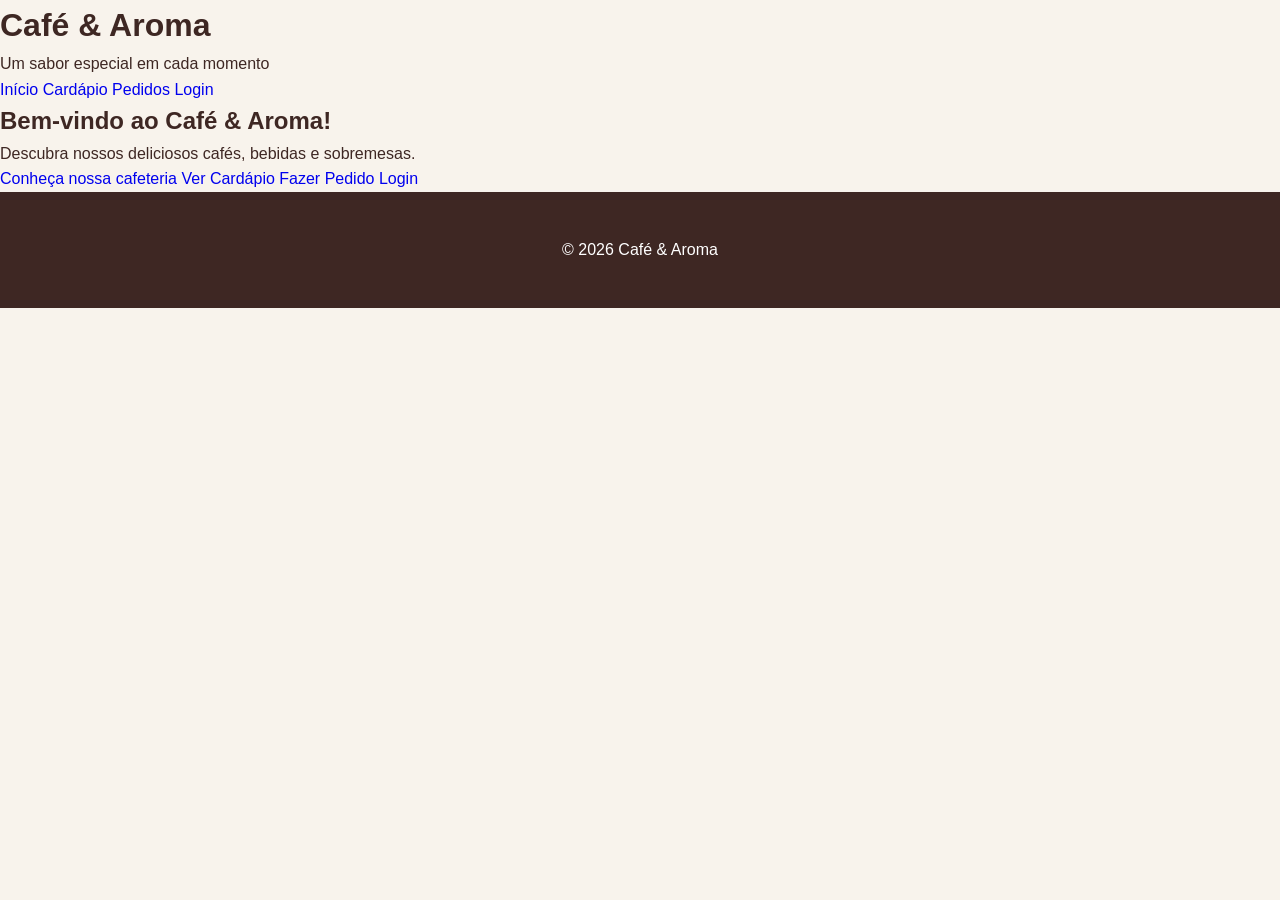
==== src/main/resources/templates/index.html @ 021a022e "Base do Projeto" ====
<!DOCTYPE html>
<html lang="pt-br">

<head>
    <meta charset="UTF-8">
    <meta name="viewport" content="width=device-width, initial-scale=1.0">
    <title>Café & Aroma</title>
    <link rel="stylesheet" href="../static/css/style.css">
</head>

<body>

  
    <header class="header">
        <div class="container">
            <h1>Café & Aroma</h1>
            <p>Um sabor especial em cada momento</p>
        </div>
    </header>

   
    <nav class="menu">
        <a href="inicio.html">Início</a>
        <a href="cardapio.html">Cardápio</a>
        <a href="pedidos.html">Pedidos</a>
        <a href="login.html">Login</a>
    </nav>

 
    <main>
        <section class="inicio">
            <div class="container">
                <h2>Bem-vindo ao Café & Aroma!</h2>
                <p>Descubra nossos deliciosos cafés, bebidas e sobremesas.</p>

                <div class="botoes">
                    <a href="/templates/inicio.html" class="botao">Conheça nossa cafeteria</a>
                    <a href="/templates/cardapio.html" class="botao">Ver Cardápio</a>
                    <a href="/templates/pedidos.html" class="botao">Fazer Pedido</a>
                    <a href="/templates/login.html" class="botao">Login</a>
                </div>
            </div>
        </section>
    </main>

    
    <footer>
        <p>© 2026 Café & Aroma</p>
    </footer>

</body>

</html>
---- src/main/resources/static/css/style.css ----
/* =========================================
   CONFIGURAÇÕES GERAIS
========================================= */

* {
    margin: 0;
    padding: 0;
    box-sizing: border-box;
}

html {
    scroll-behavior: smooth;
}

body {
    font-family: Arial, Helvetica, sans-serif;
    background-color: #f8f3ec;
    color: #3e2723;
    line-height: 1.6;
}

img {
    max-width: 100%;
}

a {
    text-decoration: none;
}


/* =========================================
   NAVBAR
========================================= */

.navbar {
    background-color: #3e2723;
    padding: 15px 0;
}

.navbar-brand {
    color: #f5d6a1 !important;
    font-size: 27px;
    font-weight: bold;
    letter-spacing: 1px;
}

.nav-link {
    color: white !important;
    margin-left: 15px;
    font-weight: 500;
    transition: 0.3s;
}

.nav-link:hover {
    color: #f5d6a1 !important;
}

.nav-link.active {
    color: #f5d6a1 !important;
}

.navbar-toggler {
    border-color: #f5d6a1;
}

.navbar-toggler:focus {
    box-shadow: 0 0 0 0.2rem rgba(245, 214, 161, 0.3);
}

#contadorCarrinho {
    background-color: #c89b5c;
    color: white;
    border-radius: 50%;
    padding: 2px 7px;
    font-size: 12px;
    margin-left: 4px;
}


/* =========================================
   CARROSSEL
========================================= */

.hero {
    width: 100%;
    overflow: hidden;
}

#carouselCafe {
    width: 100%;
}

#carouselCafe .carousel-item {
    position: relative;
}

#carouselCafe .carousel-item img {
    display: block;
    width: 100%;
    height: 600px;
    object-fit: cover;
    object-position: center;
}

/* Escurece levemente a imagem para melhorar o texto */

#carouselCafe .carousel-item::after {
    content: "";
    position: absolute;
    inset: 0;
    background: rgba(0, 0, 0, 0.25);
    z-index: 1;
}

/* Texto do carrossel */

.carousel-caption {
    z-index: 2;
    bottom: 20%;
    left: 10%;
    right: 10%;
}

.carousel-caption h1,
.carousel-caption h2 {
    font-size: 45px;
    font-weight: bold;
    margin-bottom: 15px;
    text-shadow: 2px 2px 8px rgba(0, 0, 0, 0.6);
}

.carousel-caption p {
    font-size: 20px;
    margin-bottom: 25px;
    text-shadow: 1px 1px 5px rgba(0, 0, 0, 0.7);
}

.carousel-caption .btn {
    padding: 12px 28px;
    border-radius: 8px;
    font-weight: bold;
    transition: 0.3s;
}

.carousel-caption .btn:hover {
    background-color: #f5d6a1;
    color: #3e2723;
}


/* =========================================
   TÍTULOS / SUBTÍTULOS
========================================= */

.subtitulo {
    display: block;
    color: #a47745;
    font-size: 14px;
    font-weight: bold;
    letter-spacing: 3px;
    margin-bottom: 10px;
}

.introducao h1,
.sobre-nos h2,
.destaques h2,
.contato h2 {
    font-weight: bold;
    color: #3e2723;
}


/* =========================================
   INTRODUÇÃO
========================================= */

.introducao {
    padding: 80px 20px;
    background-color: #f8f3ec;
}

.introducao h1 {
    font-size: 40px;
    margin-bottom: 20px;
}

.introducao p {
    max-width: 700px;
    margin: 0 auto 30px;
    font-size: 18px;
    color: #66534c;
}

.introducao .btn {
    background-color: #6f4e37;
    color: white;
    border: none;
    padding: 13px 30px;
    border-radius: 8px;
    transition: 0.3s;
}

.introducao .btn:hover {
    background-color: #4e342e;
}


/* =========================================
   SOBRE NÓS
========================================= */

.sobre-nos {
    background-color: white;
    padding: 90px 20px;
}

.sobre-nos h2 {
    font-size: 40px;
    margin-bottom: 25px;
}

.sobre-nos p {
    color: #66534c;
    font-size: 17px;
    margin-bottom: 18px;
}

.sobre-nos .btn {
    margin-top: 10px;
    background-color: #6f4e37;
    border: none;
    padding: 13px 25px;
    border-radius: 8px;
}

.sobre-nos .btn:hover {
    background-color: #4e342e;
}


/* Destaques do Sobre Nós */

.sobre-destaques {
    display: flex;
    flex-direction: column;
    gap: 20px;
}

.destaque {
    display: flex;
    align-items: center;
    gap: 20px;
    background-color: #f8f3ec;
    padding: 25px;
    border-radius: 15px;
    border-left: 5px solid #c89b5c;
    transition: 0.3s;
}

.destaque:hover {
    transform: translateX(5px);
    box-shadow: 0 5px 18px rgba(0, 0, 0, 0.08);
}

.icone {
    width: 60px;
    height: 60px;
    min-width: 60px;
    display: flex;
    align-items: center;
    justify-content: center;
    background-color: #ead8c0;
    border-radius: 50%;
    font-size: 27px;
}

.destaque h3 {
    font-size: 20px;
    margin-bottom: 5px;
    color: #3e2723;
}

.destaque p {
    margin: 0;
    font-size: 15px;
}


/* =========================================
   DESTAQUES / CATEGORIAS
========================================= */

.destaques {
    padding: 90px 20px;
    background-color: #ead8c0;
}

.destaques h2 {
    font-size: 38px;
}

.destaque-card {
    height: 100%;
    border: none;
    border-radius: 15px;
    background-color: white;
    box-shadow: 0 5px 20px rgba(0, 0, 0, 0.08);
    transition: 0.3s;
}

.destaque-card:hover {
    transform: translateY(-8px);
    box-shadow: 0 10px 25px rgba(0, 0, 0, 0.12);
}

.destaque-card .card-body {
    padding: 35px 25px;
}

.card-icone {
    font-size: 45px;
    margin-bottom: 15px;
}

.destaque-card h3 {
    font-size: 24px;
    margin-bottom: 12px;
}

.destaque-card p {
    color: #6b5a52;
    margin: 0;
}


/* =========================================
   CHAMADA PARA PEDIDOS
========================================= */

.chamada-pedido {
    background-color: #6f4e37;
    color: white;
    padding: 80px 20px;
    text-align: center;
}

.chamada-pedido h2 {
    font-size: 38px;
    font-weight: bold;
    margin-bottom: 15px;
}

.chamada-pedido p {
    font-size: 18px;
    margin-bottom: 30px;
}

.chamada-pedido .btn {
    background-color: white;
    color: #3e2723;
    padding: 13px 30px;
    border-radius: 8px;
    font-weight: bold;
    transition: 0.3s;
}

.chamada-pedido .btn:hover {
    background-color: #f5d6a1;
    color: #3e2723;
}


/* =========================================
   TÍTULO DAS PÁGINAS
========================================= */

.pagina-titulo {
    background-color: #ead8c0;
    padding: 60px 20px;
    text-align: center;
}

.pagina-titulo h1 {
    font-size: 40px;
    font-weight: bold;
    margin-bottom: 10px;
}

.pagina-titulo p {
    font-size: 18px;
}


/* =========================================
   CARDÁPIO
========================================= */

.cardapio {
    padding: 60px 0;
}

.produto {
    background-color: white;
    border-radius: 15px;
    overflow: hidden;
    height: 100%;
    box-shadow: 0 4px 15px rgba(0, 0, 0, 0.10);
    transition: 0.3s;
}

.produto:hover {
    transform: translateY(-5px);
}

.produto img {
    width: 100%;
    height: 230px;
    object-fit: cover;
}

.produto-conteudo {
    padding: 25px;
}

.produto-conteudo h3 {
    font-size: 23px;
    margin-bottom: 10px;
}

.produto-conteudo p {
    color: #666;
    min-height: 48px;
}

.produto-conteudo strong {
    display: block;
    font-size: 21px;
    margin: 15px 0;
    color: #6f4e37;
}


/* =========================================
   BOTÃO PEDIR
========================================= */

.btn-pedir {
    width: 100%;
    border: none;
    background-color: #6f4e37;
    color: white;
    padding: 12px;
    border-radius: 8px;
    font-size: 16px;
    cursor: pointer;
    transition: 0.3s;
}

.btn-pedir:hover {
    background-color: #4e342e;
    transform: translateY(-2px);
}


/* =========================================
   PEDIDOS / CARRINHO
========================================= */

.pedidos {
    padding: 60px 0;
    min-height: 500px;
}

.item-carrinho {
    background-color: white;
    padding: 20px;
    margin-bottom: 15px;
    border-radius: 12px;
    display: flex;
    align-items: center;
    justify-content: space-between;
    gap: 20px;
    box-shadow: 0 3px 10px rgba(0, 0, 0, 0.08);
}

.item-info {
    flex: 1;
}

.item-info h3 {
    margin-bottom: 5px;
}

.item-info p {
    margin: 0;
    color: #6f4e37;
}

.item-acoes {
    display: flex;
    align-items: center;
    gap: 10px;
}

.item-acoes button {
    border: none;
    background-color: #6f4e37;
    color: white;
    width: 35px;
    height: 35px;
    border-radius: 5px;
    cursor: pointer;
}

.item-acoes span {
    font-weight: bold;
    min-width: 20px;
    text-align: center;
}

.item-acoes .btn-remover {
    width: auto;
    padding: 0 12px;
    background-color: #a94442;
}

.subtotal {
    min-width: 100px;
    text-align: right;
}

.total-pedido {
    background-color: white;
    margin-top: 30px;
    padding: 30px;
    border-radius: 12px;
    text-align: right;
}

.total-pedido h3 {
    margin-bottom: 20px;
}

.btn-finalizar {
    background-color: #6f4e37;
    color: white;
    border: none;
    padding: 13px 25px;
    border-radius: 8px;
    cursor: pointer;
    margin-right: 10px;
}

.btn-finalizar:hover {
    background-color: #4e342e;
}

.btn-voltar {
    display: inline-block;
    text-decoration: none;
    background-color: #ead8c0;
    color: #3e2723;
    padding: 13px 25px;
    border-radius: 8px;
}

.carrinho-vazio {
    background-color: white;
    padding: 50px;
    border-radius: 15px;
    text-align: center;
}

.carrinho-vazio h3 {
    margin-bottom: 15px;
}

.carrinho-vazio p {
    margin-bottom: 25px;
}


/* =========================================
   CONTATO
========================================= */

.contato {
    background-color: #f8f3ec;
    padding: 90px 20px;
}

.contato h2 {
    font-size: 38px;
    margin-bottom: 15px;
}

.contato > .container > p {
    color: #66534c;
    font-size: 18px;
}

.contato-box {
    background-color: white;
    max-width: 600px;
    margin: 30px auto 0;
    padding: 30px;
    border-radius: 15px;
    box-shadow: 0 5px 20px rgba(0, 0, 0, 0.08);
}

.contato-box p {
    margin: 12px 0;
    font-size: 17px;
}


/* =========================================
   FOOTER
========================================= */

footer {
    background-color: #3e2723;
    color: white;
    text-align: center;
    padding: 40px 20px;
}

footer h3 {
    color: #f5d6a1;
    font-size: 25px;
    margin-bottom: 10px;
}

footer p {
    margin: 5px 0;
}

footer .copyright {
    margin-top: 20px;
    font-size: 14px;
    color: #d8c8bc;
}


/* =========================================
   RESPONSIVO - TABLET
========================================= */

@media (max-width: 768px) {

    .navbar-brand {
        font-size: 23px;
    }

    #carouselCafe .carousel-item img {
        height: 400px;
    }

    .carousel-caption {
        bottom: 15%;
    }

    .carousel-caption h1,
    .carousel-caption h2 {
        font-size: 30px;
    }

    .carousel-caption p {
        font-size: 16px;
    }

    .introducao {
        padding: 60px 20px;
    }

    .introducao h1 {
        font-size: 32px;
    }

    .sobre-nos {
        padding: 65px 20px;
    }

    .sobre-nos h2 {
        font-size: 32px;
    }

    .destaques {
        padding: 65px 20px;
    }

    .destaques h2 {
        font-size: 30px;
    }

    .chamada-pedido h2 {
        font-size: 30px;
    }

    .contato {
        padding: 65px 20px;
    }

    .contato h2 {
        font-size: 30px;
    }

    .item-carrinho {
        flex-direction: column;
        align-items: flex-start;
    }

    .item-acoes {
        width: 100%;
    }

    .subtotal {
        text-align: left;
    }

    .total-pedido {
        text-align: center;
    }

    .btn-finalizar,
    .btn-voltar {
        display: block;
        width: 100%;
        margin: 10px 0;
        text-align: center;
    }
}


/* =========================================
   RESPONSIVO - CELULAR
========================================= */

@media (max-width: 480px) {

    .navbar {
        padding: 12px 0;
    }

    #carouselCafe .carousel-item img {
        height: 300px;
    }

    .carousel-caption {
        bottom: 10%;
        left: 5%;
        right: 5%;
    }

    .carousel-caption h1,
    .carousel-caption h2 {
        font-size: 24px;
    }

    .carousel-caption p {
        font-size: 14px;
        margin-bottom: 15px;
    }

    .carousel-caption .btn {
        padding: 9px 18px;
        font-size: 14px;
    }

    .introducao h1 {
        font-size: 27px;
    }

    .introducao p {
        font-size: 16px;
    }

    .sobre-nos h2 {
        font-size: 28px;
    }

    .destaque {
        padding: 20px;
    }

    .icone {
        width: 50px;
        height: 50px;
        min-width: 50px;
        font-size: 22px;
    }

    .destaque h3 {
        font-size: 18px;
    }

    .destaque p {
        font-size: 14px;
    }

    .produto img {
        height: 200px;
    }

    .pagina-titulo {
        padding: 40px 15px;
    }

    .pagina-titulo h1 {
        font-size: 30px;
    }

    .contato-box {
        padding: 20px;
    }

    footer {
        padding: 30px 15px;
    }
}
* {
    margin: 0;
    padding: 0;
    box-sizing: border-box;
    font-family: Arial, sans-serif;
}

/* LOGIN */

.login {
    padding: 60px 20px;
    min-height: 500px;
}

.login .container {
    max-width: 450px;
    margin: 0 auto;
    background-color: #ffffff;
    padding: 35px;
    border-radius: 15px;
    box-shadow: 0 5px 20px rgba(0, 0, 0, 0.12);
}

.login h2 {
    text-align: center;
    margin-bottom: 10px;
}

.login .container > p {
    text-align: center;
    margin-bottom: 30px;
}

.campo {
    margin-bottom: 20px;
}

.campo label {
    display: block;
    margin-bottom: 8px;
    font-weight: bold;
}

.campo input {
    width: 100%;
    padding: 12px;
    border: 1px solid #ccc;
    border-radius: 8px;
    font-size: 16px;
}

.campo input:focus {
    outline: none;
    border-color: #8b5e3c;
}

.login .botao {
    width: 100%;
    border: none;
    cursor: pointer;
    text-align: center;
}

.cadastro {
    margin-top: 25px;
}

.cadastro a {
    text-decoration: none;
    font-weight: bold;
}
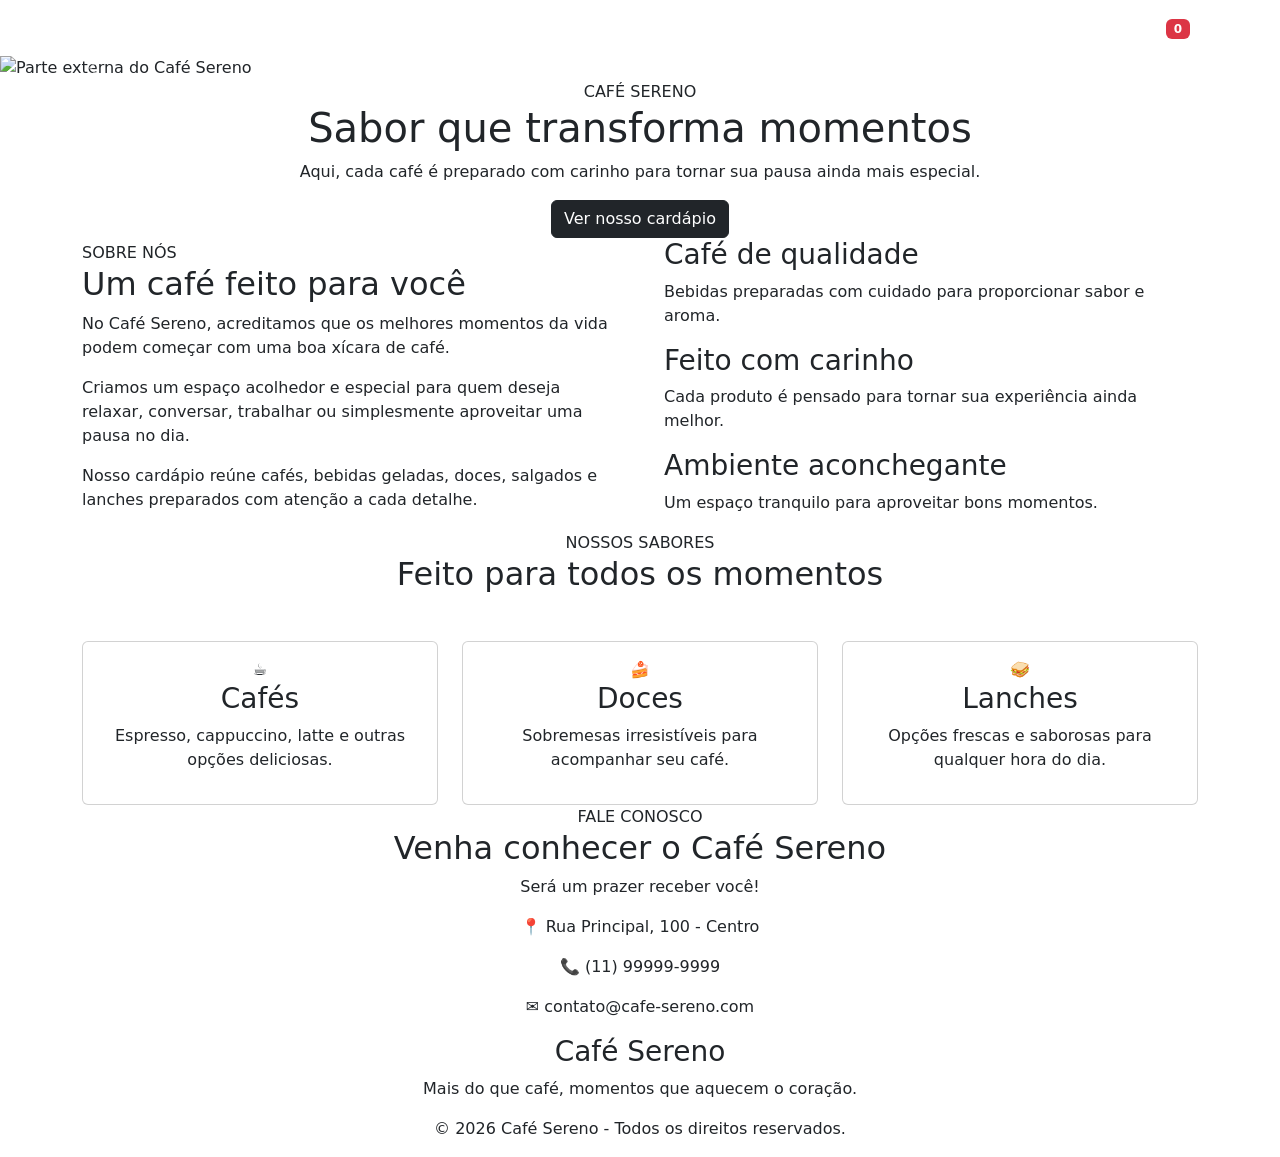
==== commit d64258d6: "Projeto BUILD com o MAVEN" ====
--- a/src/main/resources/templates/index.html
+++ b/src/main/resources/templates/index.html
@@ -1,53 +1,537 @@
 <!DOCTYPE html>
-<html lang="pt-br">
+<html lang="pt-br" xmlns:th="http://www.thymeleaf.org">
 
 <head>
     <meta charset="UTF-8">
     <meta name="viewport" content="width=device-width, initial-scale=1.0">
-    <title>Café & Aroma</title>
-    <link rel="stylesheet" href="../static/css/style.css">
+
+    <title>Café Sereno | Cafeteria</title>
+
+    <!-- Bootstrap -->
+    <link href="https://cdn.jsdelivr.net/npm/bootstrap@5.3.8/dist/css/bootstrap.min.css"
+          rel="stylesheet">
+
+    <!-- CSS do projeto -->
+    <link rel="stylesheet" th:href="@{/css/style.css}">
 </head>
 
 <body>
 
-  
-    <header class="header">
+<!-- ================= HEADER ================= -->
+<header>
+
+    <nav class="navbar navbar-expand-lg navbar-dark">
+
         <div class="container">
-            <h1>Café & Aroma</h1>
-            <p>Um sabor especial em cada momento</p>
+
+            <!-- Logo / Nome -->
+            <a class="navbar-brand" th:href="@{/}">
+                Café Sereno
+            </a>
+
+            <!-- Botão mobile -->
+            <button class="navbar-toggler"
+                    type="button"
+                    data-bs-toggle="collapse"
+                    data-bs-target="#menu"
+                    aria-controls="menu"
+                    aria-expanded="false"
+                    aria-label="Abrir menu">
+
+                <span class="navbar-toggler-icon"></span>
+
+            </button>
+
+            <!-- Menu -->
+            <div class="collapse navbar-collapse" id="menu">
+
+                <ul class="navbar-nav ms-auto">
+
+                    <li class="nav-item">
+                        <a class="nav-link active"
+                           th:href="@{/}">
+                            Início
+                        </a>
+                    </li>
+
+                    <li class="nav-item">
+                        <a class="nav-link"
+                           th:href="@{/cardapio}">
+                            Cardápio
+                        </a>
+                    </li>
+
+                    <li class="nav-item">
+                        <a class="nav-link"
+                           th:href="@{/login}">
+                            Login
+                        </a>
+                    </li>
+
+                    <li class="nav-item">
+                        <a class="nav-link"
+                           th:href="@{/pedidos}">
+
+                            Pedidos
+
+                            <span id="contadorCarrinho"
+                                  class="badge bg-danger">
+                                0
+                            </span>
+
+                        </a>
+                    </li>
+
+                </ul>
+
+            </div>
+
         </div>
-    </header>
-
-   
-    <nav class="menu">
-        <a href="inicio.html">Início</a>
-        <a href="cardapio.html">Cardápio</a>
-        <a href="pedidos.html">Pedidos</a>
-        <a href="login.html">Login</a>
+
     </nav>
 
- 
-    <main>
-        <section class="inicio">
-            <div class="container">
-                <h2>Bem-vindo ao Café & Aroma!</h2>
-                <p>Descubra nossos deliciosos cafés, bebidas e sobremesas.</p>
-
-                <div class="botoes">
-                    <a href="/templates/inicio.html" class="botao">Conheça nossa cafeteria</a>
-                    <a href="/templates/cardapio.html" class="botao">Ver Cardápio</a>
-                    <a href="/templates/pedidos.html" class="botao">Fazer Pedido</a>
-                    <a href="/templates/login.html" class="botao">Login</a>
-                </div>
+</header>
+
+
+<!-- ================= CONTEÚDO ================= -->
+<main>
+
+    <!-- HERO / CARROSSEL -->
+    <section class="hero">
+
+        <div id="carouselCafe"
+             class="carousel slide carousel-fade"
+             data-bs-ride="carousel">
+
+            <!-- Indicadores -->
+            <div class="carousel-indicators">
+
+                <button type="button"
+                        data-bs-target="#carouselCafe"
+                        data-bs-slide-to="0"
+                        class="active"
+                        aria-current="true"
+                        aria-label="Slide 1">
+                </button>
+
+                <button type="button"
+                        data-bs-target="#carouselCafe"
+                        data-bs-slide-to="1"
+                        aria-label="Slide 2">
+                </button>
+
+                <button type="button"
+                        data-bs-target="#carouselCafe"
+                        data-bs-slide-to="2"
+                        aria-label="Slide 3">
+                </button>
+
             </div>
-        </section>
-    </main>
-
-    
-    <footer>
-        <p>© 2026 Café & Aroma</p>
-    </footer>
+
+
+            <!-- Slides -->
+            <div class="carousel-inner">
+
+                <!-- Slide 1 -->
+                <div class="carousel-item active">
+
+                    <img th:src="@{/img/ladodefora.png}"
+                         class="d-block w-100"
+                         alt="Parte externa do Café Sereno">
+
+                    <div class="carousel-caption">
+
+                        <h1>
+                            Bem-vindo ao Café Sereno
+                        </h1>
+
+                        <p>
+                            Um lugar especial para saborear bons momentos.
+                        </p>
+
+                    </div>
+
+                </div>
+
+
+                <!-- Slide 2 -->
+                <div class="carousel-item">
+
+                    <img th:src="@{/img/local.png}"
+                         class="d-block w-100"
+                         alt="Interior aconchegante do Café Sereno">
+
+                    <div class="carousel-caption">
+
+                        <h2>
+                            Seu momento de tranquilidade
+                        </h2>
+
+                        <p>
+                            Um ambiente aconchegante para você aproveitar.
+                        </p>
+
+                    </div>
+
+                </div>
+
+
+                <!-- Slide 3 -->
+                <div class="carousel-item">
+
+                    <img th:src="@{/img/estufa.png}"
+                         class="d-block w-100"
+                         alt="Estufa com produtos do Café Sereno">
+
+                    <div class="carousel-caption">
+
+                        <h2>
+                            Sabores preparados com carinho
+                        </h2>
+
+                        <p>
+                            Cafés, doces, salgados e muito mais.
+                        </p>
+
+                    </div>
+
+                </div>
+
+            </div>
+
+
+            <!-- Botão anterior -->
+            <button class="carousel-control-prev"
+                    type="button"
+                    data-bs-target="#carouselCafe"
+                    data-bs-slide="prev">
+
+                <span class="carousel-control-prev-icon"></span>
+
+                <span class="visually-hidden">
+                    Anterior
+                </span>
+
+            </button>
+
+
+            <!-- Botão próximo -->
+            <button class="carousel-control-next"
+                    type="button"
+                    data-bs-target="#carouselCafe"
+                    data-bs-slide="next">
+
+                <span class="carousel-control-next-icon"></span>
+
+                <span class="visually-hidden">
+                    Próximo
+                </span>
+
+            </button>
+
+        </div>
+
+    </section>
+
+
+    <!-- ================= INTRODUÇÃO ================= -->
+    <section class="introducao">
+
+        <div class="container text-center">
+
+            <span class="subtitulo">
+                CAFÉ SERENO
+            </span>
+
+            <h1>
+                Sabor que transforma momentos
+            </h1>
+
+            <p>
+                Aqui, cada café é preparado com carinho para tornar
+                sua pausa ainda mais especial.
+            </p>
+
+            <a th:href="@{/cardapio}"
+               class="btn btn-dark">
+                Ver nosso cardápio
+            </a>
+
+        </div>
+
+    </section>
+
+
+    <!-- ================= SOBRE NÓS ================= -->
+    <section class="sobre-nos">
+
+        <div class="container">
+
+            <div class="row align-items-center g-5">
+
+                <div class="col-lg-6">
+
+                    <span class="subtitulo">
+                        SOBRE NÓS
+                    </span>
+
+                    <h2>
+                        Um café feito para você
+                    </h2>
+
+                    <p>
+                        No Café Sereno, acreditamos que os melhores
+                        momentos da vida podem começar com uma boa
+                        xícara de café.
+                    </p>
+
+                    <p>
+                        Criamos um espaço acolhedor e especial para
+                        quem deseja relaxar, conversar, trabalhar ou
+                        simplesmente aproveitar uma pausa no dia.
+                    </p>
+
+                    <p>
+                        Nosso cardápio reúne cafés, bebidas geladas,
+                        doces, salgados e lanches preparados com
+                        atenção a cada detalhe.
+                    </p>
+
+                </div>
+
+
+                <div class="col-lg-6">
+
+                    <div class="sobre-destaques">
+
+                        <div class="destaque">
+
+                            <div>
+                                <h3>
+                                    Café de qualidade
+                                </h3>
+
+                                <p>
+                                    Bebidas preparadas com cuidado
+                                    para proporcionar sabor e aroma.
+                                </p>
+                            </div>
+
+                        </div>
+
+
+                        <div class="destaque">
+
+                            <div>
+                                <h3>
+                                    Feito com carinho
+                                </h3>
+
+                                <p>
+                                    Cada produto é pensado para tornar
+                                    sua experiência ainda melhor.
+                                </p>
+                            </div>
+
+                        </div>
+
+
+                        <div class="destaque">
+
+                            <div>
+                                <h3>
+                                    Ambiente aconchegante
+                                </h3>
+
+                                <p>
+                                    Um espaço tranquilo para aproveitar
+                                    bons momentos.
+                                </p>
+                            </div>
+
+                        </div>
+
+                    </div>
+
+                </div>
+
+            </div>
+
+        </div>
+
+    </section>
+
+
+    <!-- ================= DESTAQUES ================= -->
+    <section class="destaques">
+
+        <div class="container text-center">
+
+            <span class="subtitulo">
+                NOSSOS SABORES
+            </span>
+
+            <h2>
+                Feito para todos os momentos
+            </h2>
+
+            <div class="row g-4 mt-4">
+
+                <!-- Cafés -->
+                <div class="col-md-4">
+
+                    <div class="card destaque-card">
+
+                        <div class="card-body">
+
+                            <div class="card-icone">
+                                ☕
+                            </div>
+
+                            <h3>
+                                Cafés
+                            </h3>
+
+                            <p>
+                                Espresso, cappuccino, latte e
+                                outras opções deliciosas.
+                            </p>
+
+                        </div>
+
+                    </div>
+
+                </div>
+
+
+                <!-- Doces -->
+                <div class="col-md-4">
+
+                    <div class="card destaque-card">
+
+                        <div class="card-body">
+
+                            <div class="card-icone">
+                                🍰
+                            </div>
+
+                            <h3>
+                                Doces
+                            </h3>
+
+                            <p>
+                                Sobremesas irresistíveis para
+                                acompanhar seu café.
+                            </p>
+
+                        </div>
+
+                    </div>
+
+                </div>
+
+
+                <!-- Lanches -->
+                <div class="col-md-4">
+
+                    <div class="card destaque-card">
+
+                        <div class="card-body">
+
+                            <div class="card-icone">
+                                🥪
+                            </div>
+
+                            <h3>
+                                Lanches
+                            </h3>
+
+                            <p>
+                                Opções frescas e saborosas para
+                                qualquer hora do dia.
+                            </p>
+
+                        </div>
+
+                    </div>
+
+                </div>
+
+            </div>
+
+        </div>
+
+    </section>
+
+
+    <!-- ================= CONTATO ================= -->
+    <section id="contato" class="contato">
+
+        <div class="container text-center">
+
+            <span class="subtitulo">
+                FALE CONOSCO
+            </span>
+
+            <h2>
+                Venha conhecer o Café Sereno
+            </h2>
+
+            <p>
+                Será um prazer receber você!
+            </p>
+
+            <div class="contato-box">
+
+                <p>
+                    📍 Rua Principal, 100 - Centro
+                </p>
+
+                <p>
+                    📞 (11) 99999-9999
+                </p>
+
+                <p>
+                    ✉️ contato@cafe-sereno.com
+                </p>
+
+            </div>
+
+        </div>
+
+    </section>
+
+</main>
+
+
+<!-- ================= FOOTER ================= -->
+<footer>
+
+    <div class="container text-center">
+
+        <h3>
+            Café Sereno
+        </h3>
+
+        <p>
+            Mais do que café, momentos que aquecem o coração.
+        </p>
+
+        <p class="copyright">
+            © 2026 Café Sereno - Todos os direitos reservados.
+        </p>
+
+    </div>
+
+</footer>
+
+
+<!-- Bootstrap JS -->
+<script src="https://cdn.jsdelivr.net/npm/bootstrap@5.3.8/dist/js/bootstrap.bundle.min.js">
+</script>
+
+<!-- JavaScript do projeto -->
+<script th:src="@{/js/carrinho.js}"></script>
 
 </body>
-
-</html>+</html>
